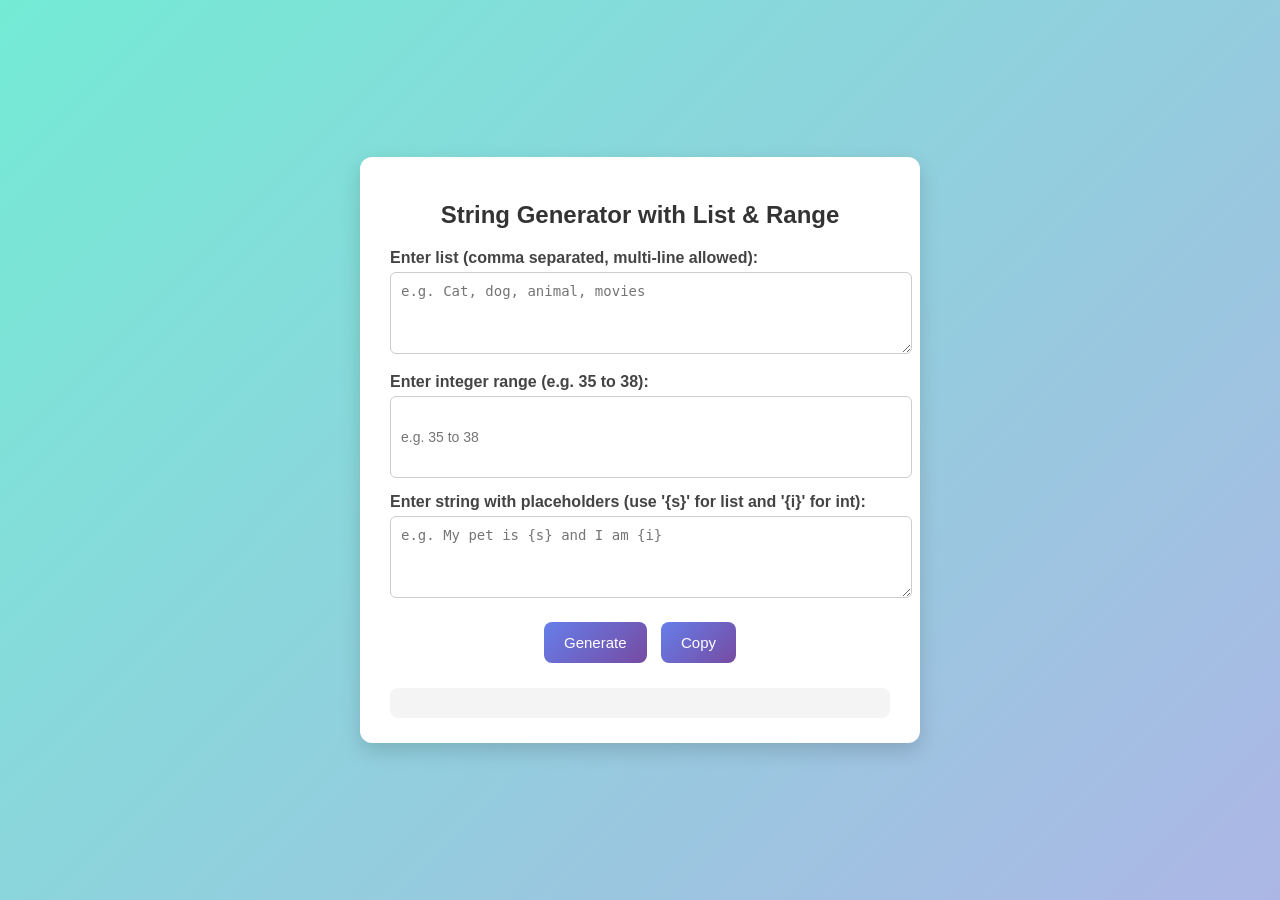
==== index.html @ db5f039a "Create index.html" ====
<!DOCTYPE html>
<html lang="en">
<head>
  <meta charset="UTF-8">
  <title>String Generator with List & Range</title>
  <style>
    body {
      font-family: 'Segoe UI', Tahoma, sans-serif;
      background: linear-gradient(135deg, #74ebd5 0%, #ACB6E5 100%);
      margin: 0;
      height: 100vh;
      display: flex;
      justify-content: center;
      align-items: center;
    }

    .container {
      background: #fff;
      padding: 25px 30px;
      border-radius: 12px;
      box-shadow: 0 8px 20px rgba(0,0,0,0.15);
      width: 500px;
      text-align: center;
    }

    h2 {
      margin-bottom: 20px;
      color: #333;
    }

    .input-box {
      margin-bottom: 15px;
      text-align: left;
    }

    label {
      font-weight: bold;
      display: block;
      margin-bottom: 5px;
      color: #444;
    }

    textarea, input[type="text"] {
      width: 100%;
      min-height: 60px;
      padding: 10px;
      border: 1px solid #ccc;
      border-radius: 6px;
      font-size: 14px;
      resize: vertical;
      transition: border-color 0.3s;
    }

    textarea:focus, input[type="text"]:focus {
      border-color: #74ebd5;
      outline: none;
    }

    button {
      background: linear-gradient(135deg, #667eea 0%, #764ba2 100%);
      color: white;
      border: none;
      padding: 12px 20px;
      border-radius: 8px;
      font-size: 15px;
      cursor: pointer;
      transition: transform 0.2s, box-shadow 0.2s;
      margin: 5px;
    }

    button:hover {
      transform: translateY(-2px);
      box-shadow: 0 6px 12px rgba(0,0,0,0.2);
    }

    .result {
      margin-top: 20px;
      padding: 15px;
      border-radius: 8px;
      background: #f4f4f4;
      text-align: left;
      font-family: monospace;
      white-space: pre-wrap;
      max-height: 200px;
      overflow-y: auto;
    }

    .copy-status {
      margin-top: 8px;
      font-size: 13px;
      color: green;
      display: none;
    }
  </style>
</head>
<body>
  <div class="container">
    <h2>String Generator with List & Range</h2>

    <div class="input-box">
      <label>Enter list (comma separated, multi-line allowed):</label>
      <textarea id="listInput" placeholder="e.g. Cat, dog, animal, movies"></textarea>
    </div>

    <div class="input-box">
      <label>Enter integer range (e.g. 35 to 38):</label>
      <input type="text" id="rangeInput" placeholder="e.g. 35 to 38">
    </div>

    <div class="input-box">
      <label>Enter string with placeholders (use '{s}' for list and '{i}' for int):</label>
      <textarea id="stringInput" placeholder="e.g. My pet is {s} and I am {i}"></textarea>
    </div>

    <button onclick="generateOutput()">Generate</button>
    <button onclick="copyOutput()">Copy</button>

    <div class="result" id="output"></div>
    <div class="copy-status" id="copyStatus">✅ Copied to clipboard!</div>
  </div>

  <script>
    function generateOutput() {
      const listInput = document.getElementById("listInput").value.trim();
      const rangeInput = document.getElementById("rangeInput").value.trim();
      const stringInput = document.getElementById("stringInput").value.trim();
      const outputDiv = document.getElementById("output");
      const copyStatus = document.getElementById("copyStatus");

      copyStatus.style.display = "none"; // reset status

      if (!stringInput) {
        outputDiv.textContent = "⚠️ Please enter a string template.";
        return;
      }

      let result = "";

      // Parse list
      const items = listInput
        ? listInput.split(/[\n,]+/).map(item => item.trim()).filter(item => item.length > 0)
        : [];

      // Parse range
      let rangeNums = [];
      if (rangeInput) {
        const match = rangeInput.match(/(\d+)\s*to\s*(\d+)/i);
        if (match) {
          let start = parseInt(match[1], 10);
          let end = parseInt(match[2], 10);
          let step = start <= end ? 1 : -1;
          for (let i = start; step > 0 ? i <= end : i >= end; i += step) {
            rangeNums.push(i);
          }
        }
      }

      // Pairing logic
      if (items.length && rangeNums.length && (stringInput.includes("{s}") || stringInput.includes("{i}"))) {
        const maxLen = Math.max(items.length, rangeNums.length);
        for (let idx = 0; idx < maxLen; idx++) {
          const sVal = items[idx] || "";
          const iVal = rangeNums[idx] !== undefined ? rangeNums[idx] : "";
          result += stringInput.replace(/\{s\}/g, sVal).replace(/\{i\}/g, iVal) + "\n";
        }
      } else if (items.length && stringInput.includes("{s}")) {
        items.forEach(s => {
          result += stringInput.replace(/\{s\}/g, s) + "\n";
        });
      } else if (rangeNums.length && stringInput.includes("{i}")) {
        rangeNums.forEach(i => {
          result += stringInput.replace(/\{i\}/g, i) + "\n";
        });
      } else {
        result = "⚠️ No output generated.";
      }

      outputDiv.textContent = result;
    }

    function copyOutput() {
      const outputText = document.getElementById("output").textContent;
      const copyStatus = document.getElementById("copyStatus");

      if (!outputText || outputText.startsWith("⚠️")) {
        copyStatus.textContent = "⚠️ Nothing valid to copy!";
        copyStatus.style.color = "red";
        copyStatus.style.display = "block";
        return;
      }

      navigator.clipboard.writeText(outputText).then(() => {
        copyStatus.textContent = "✅ Copied to clipboard!";
        copyStatus.style.color = "green";
        copyStatus.style.display = "block";
      }).catch(err => {
        copyStatus.textContent = "❌ Copy failed!";
        copyStatus.style.color = "red";
        copyStatus.style.display = "block";
      });
    }
  </script>
</body>
</html>
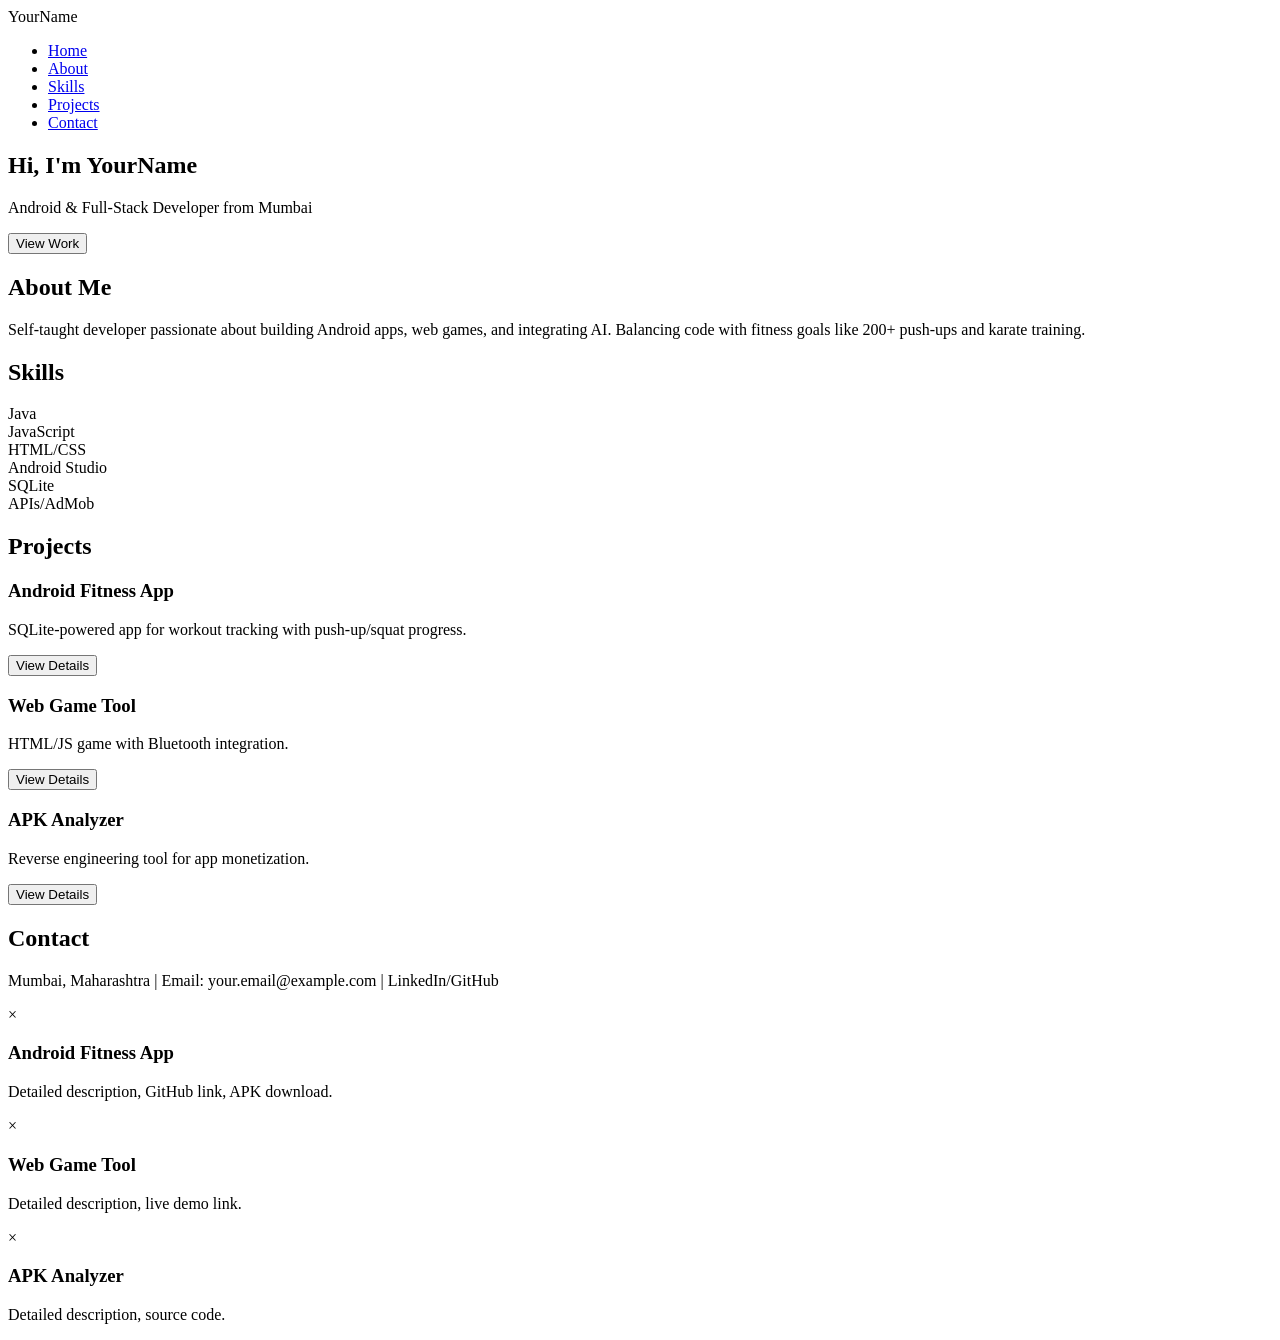
==== commit 113624f4: "Create index.html" ====
--- a/index.html
+++ b/index.html
@@ -1,204 +1,100 @@
 <!DOCTYPE html>
 <html lang="en">
 <head>
-  <meta charset="UTF-8">
-  <title>String Generator with List & Range</title>
-  <style>
-    body {
-      font-family: 'Segoe UI', Tahoma, sans-serif;
-      background: linear-gradient(135deg, #74ebd5 0%, #ACB6E5 100%);
-      margin: 0;
-      height: 100vh;
-      display: flex;
-      justify-content: center;
-      align-items: center;
-    }
-
-    .container {
-      background: #fff;
-      padding: 25px 30px;
-      border-radius: 12px;
-      box-shadow: 0 8px 20px rgba(0,0,0,0.15);
-      width: 500px;
-      text-align: center;
-    }
-
-    h2 {
-      margin-bottom: 20px;
-      color: #333;
-    }
-
-    .input-box {
-      margin-bottom: 15px;
-      text-align: left;
-    }
-
-    label {
-      font-weight: bold;
-      display: block;
-      margin-bottom: 5px;
-      color: #444;
-    }
-
-    textarea, input[type="text"] {
-      width: 100%;
-      min-height: 60px;
-      padding: 10px;
-      border: 1px solid #ccc;
-      border-radius: 6px;
-      font-size: 14px;
-      resize: vertical;
-      transition: border-color 0.3s;
-    }
-
-    textarea:focus, input[type="text"]:focus {
-      border-color: #74ebd5;
-      outline: none;
-    }
-
-    button {
-      background: linear-gradient(135deg, #667eea 0%, #764ba2 100%);
-      color: white;
-      border: none;
-      padding: 12px 20px;
-      border-radius: 8px;
-      font-size: 15px;
-      cursor: pointer;
-      transition: transform 0.2s, box-shadow 0.2s;
-      margin: 5px;
-    }
-
-    button:hover {
-      transform: translateY(-2px);
-      box-shadow: 0 6px 12px rgba(0,0,0,0.2);
-    }
-
-    .result {
-      margin-top: 20px;
-      padding: 15px;
-      border-radius: 8px;
-      background: #f4f4f4;
-      text-align: left;
-      font-family: monospace;
-      white-space: pre-wrap;
-      max-height: 200px;
-      overflow-y: auto;
-    }
-
-    .copy-status {
-      margin-top: 8px;
-      font-size: 13px;
-      color: green;
-      display: none;
-    }
-  </style>
+    <meta charset="UTF-8">
+    <meta name="viewport" content="width=device-width, initial-scale=1.0">
+    <title>Your Portfolio - Android & Web Developer</title>
+    <link rel="stylesheet" href="style.css">
+    <link href="https://fonts.googleapis.com/css2?family=Poppins:wght@300;400;600;700&display=swap" rel="stylesheet">
 </head>
 <body>
-  <div class="container">
-    <h2>String Generator with List & Range</h2>
+    <nav class="navbar">
+        <div class="nav-container">
+            <div class="logo">YourName</div>
+            <ul class="nav-menu">
+                <li><a href="#home">Home</a></li>
+                <li><a href="#about">About</a></li>
+                <li><a href="#skills">Skills</a></li>
+                <li><a href="#projects">Projects</a></li>
+                <li><a href="#contact">Contact</a></li>
+            </ul>
+        </div>
+    </nav>
 
-    <div class="input-box">
-      <label>Enter list (comma separated, multi-line allowed):</label>
-      <textarea id="listInput" placeholder="e.g. Cat, dog, animal, movies"></textarea>
+    <section id="home" class="hero">
+        <div class="hero-content">
+            <h1 class="gradient-text">Hi, I'm <span>YourName</span></h1>
+            <p class="hero-subtitle">Android & Full-Stack Developer from Mumbai</p>
+            <button class="cta-btn">View Work</button>
+        </div>
+    </section>
+
+    <section id="about" class="about">
+        <h2>About Me</h2>
+        <p>Self-taught developer passionate about building Android apps, web games, and integrating AI. Balancing code with fitness goals like 200+ push-ups and karate training.</p>
+    </section>
+
+    <section id="skills" class="skills">
+        <h2>Skills</h2>
+        <div class="skills-grid">
+            <div class="skill-card">Java</div>
+            <div class="skill-card">JavaScript</div>
+            <div class="skill-card">HTML/CSS</div>
+            <div class="skill-card">Android Studio</div>
+            <div class="skill-card">SQLite</div>
+            <div class="skill-card">APIs/AdMob</div>
+        </div>
+    </section>
+
+    <section id="projects" class="projects">
+        <h2>Projects</h2>
+        <div class="projects-grid">
+            <div class="project-card">
+                <h3>Android Fitness App</h3>
+                <p>SQLite-powered app for workout tracking with push-up/squat progress.</p>
+                <button class="modal-btn" data-modal="1">View Details</button>
+            </div>
+            <div class="project-card">
+                <h3>Web Game Tool</h3>
+                <p>HTML/JS game with Bluetooth integration.</p>
+                <button class="modal-btn" data-modal="2">View Details</button>
+            </div>
+            <div class="project-card">
+                <h3>APK Analyzer</h3>
+                <p>Reverse engineering tool for app monetization.</p>
+                <button class="modal-btn" data-modal="3">View Details</button>
+            </div>
+        </div>
+    </section>
+
+    <section id="contact" class="contact">
+        <h2>Contact</h2>
+        <p>Mumbai, Maharashtra | Email: your.email@example.com | LinkedIn/GitHub</p>
+    </section>
+
+    <!-- Modals -->
+    <div id="modal1" class="modal">
+        <div class="modal-content">
+            <span class="close">&times;</span>
+            <h3>Android Fitness App</h3>
+            <p>Detailed description, GitHub link, APK download.</p>
+        </div>
+    </div>
+    <div id="modal2" class="modal">
+        <div class="modal-content">
+            <span class="close">&times;</span>
+            <h3>Web Game Tool</h3>
+            <p>Detailed description, live demo link.</p>
+        </div>
+    </div>
+    <div id="modal3" class="modal">
+        <div class="modal-content">
+            <span class="close">&times;</span>
+            <h3>APK Analyzer</h3>
+            <p>Detailed description, source code.</p>
+        </div>
     </div>
 
-    <div class="input-box">
-      <label>Enter integer range (e.g. 35 to 38):</label>
-      <input type="text" id="rangeInput" placeholder="e.g. 35 to 38">
-    </div>
-
-    <div class="input-box">
-      <label>Enter string with placeholders (use '{s}' for list and '{i}' for int):</label>
-      <textarea id="stringInput" placeholder="e.g. My pet is {s} and I am {i}"></textarea>
-    </div>
-
-    <button onclick="generateOutput()">Generate</button>
-    <button onclick="copyOutput()">Copy</button>
-
-    <div class="result" id="output"></div>
-    <div class="copy-status" id="copyStatus">✅ Copied to clipboard!</div>
-  </div>
-
-  <script>
-    function generateOutput() {
-      const listInput = document.getElementById("listInput").value.trim();
-      const rangeInput = document.getElementById("rangeInput").value.trim();
-      const stringInput = document.getElementById("stringInput").value.trim();
-      const outputDiv = document.getElementById("output");
-      const copyStatus = document.getElementById("copyStatus");
-
-      copyStatus.style.display = "none"; // reset status
-
-      if (!stringInput) {
-        outputDiv.textContent = "⚠️ Please enter a string template.";
-        return;
-      }
-
-      let result = "";
-
-      // Parse list
-      const items = listInput
-        ? listInput.split(/[\n,]+/).map(item => item.trim()).filter(item => item.length > 0)
-        : [];
-
-      // Parse range
-      let rangeNums = [];
-      if (rangeInput) {
-        const match = rangeInput.match(/(\d+)\s*to\s*(\d+)/i);
-        if (match) {
-          let start = parseInt(match[1], 10);
-          let end = parseInt(match[2], 10);
-          let step = start <= end ? 1 : -1;
-          for (let i = start; step > 0 ? i <= end : i >= end; i += step) {
-            rangeNums.push(i);
-          }
-        }
-      }
-
-      // Pairing logic
-      if (items.length && rangeNums.length && (stringInput.includes("{s}") || stringInput.includes("{i}"))) {
-        const maxLen = Math.max(items.length, rangeNums.length);
-        for (let idx = 0; idx < maxLen; idx++) {
-          const sVal = items[idx] || "";
-          const iVal = rangeNums[idx] !== undefined ? rangeNums[idx] : "";
-          result += stringInput.replace(/\{s\}/g, sVal).replace(/\{i\}/g, iVal) + "\n";
-        }
-      } else if (items.length && stringInput.includes("{s}")) {
-        items.forEach(s => {
-          result += stringInput.replace(/\{s\}/g, s) + "\n";
-        });
-      } else if (rangeNums.length && stringInput.includes("{i}")) {
-        rangeNums.forEach(i => {
-          result += stringInput.replace(/\{i\}/g, i) + "\n";
-        });
-      } else {
-        result = "⚠️ No output generated.";
-      }
-
-      outputDiv.textContent = result;
-    }
-
-    function copyOutput() {
-      const outputText = document.getElementById("output").textContent;
-      const copyStatus = document.getElementById("copyStatus");
-
-      if (!outputText || outputText.startsWith("⚠️")) {
-        copyStatus.textContent = "⚠️ Nothing valid to copy!";
-        copyStatus.style.color = "red";
-        copyStatus.style.display = "block";
-        return;
-      }
-
-      navigator.clipboard.writeText(outputText).then(() => {
-        copyStatus.textContent = "✅ Copied to clipboard!";
-        copyStatus.style.color = "green";
-        copyStatus.style.display = "block";
-      }).catch(err => {
-        copyStatus.textContent = "❌ Copy failed!";
-        copyStatus.style.color = "red";
-        copyStatus.style.display = "block";
-      });
-    }
-  </script>
+    <script src="script.js"></script>
 </body>
 </html>
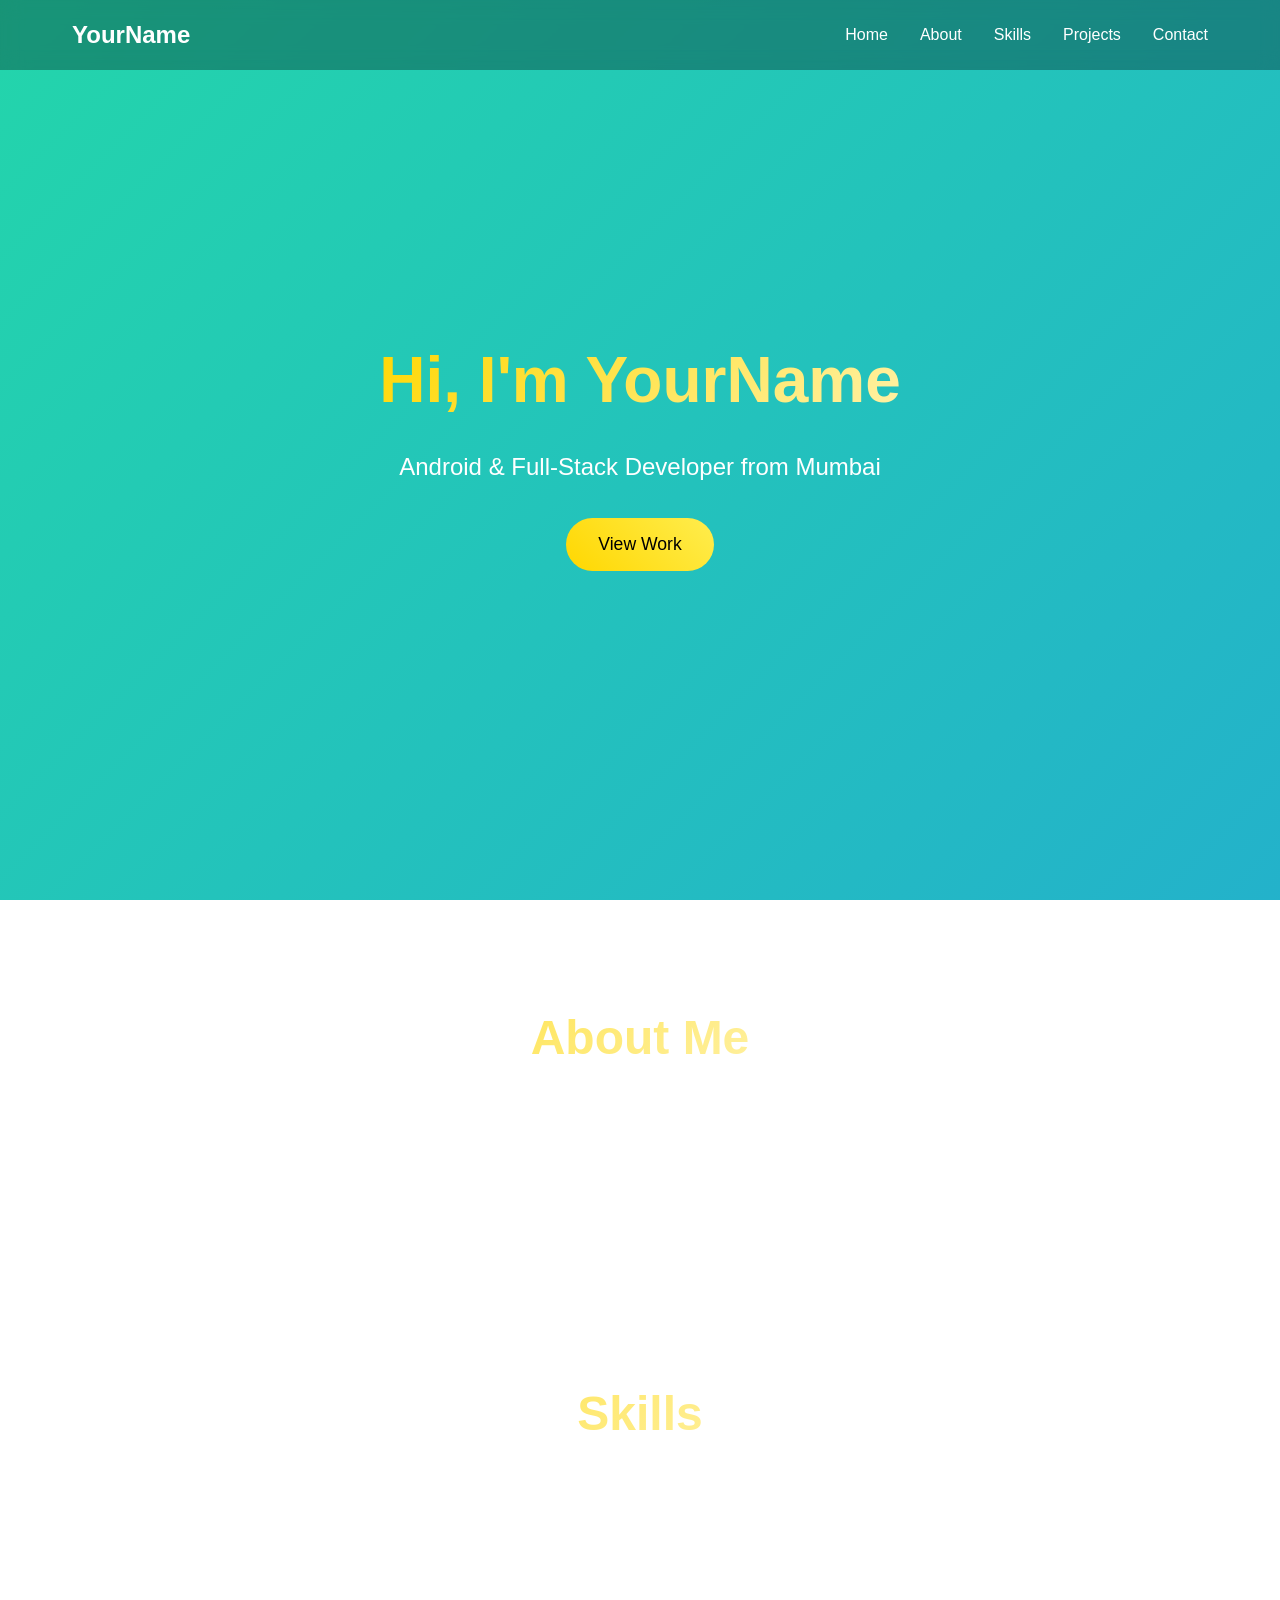
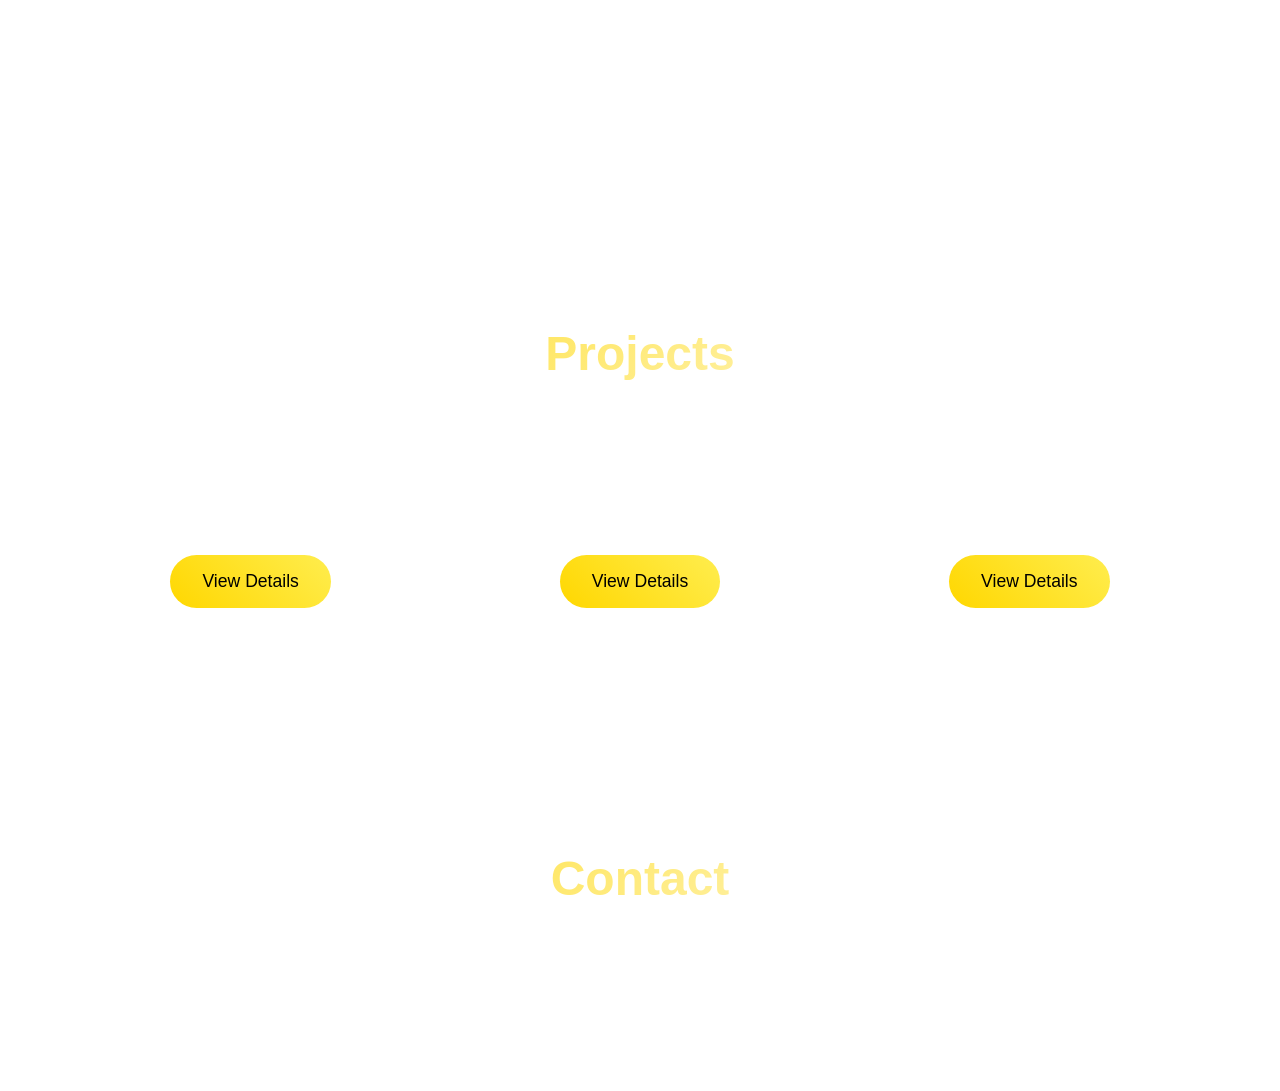
==== commit ceebf371: "Create index.html" ====
--- a/index.html
+++ b/index.html
@@ -5,6 +5,221 @@
     <meta name="viewport" content="width=device-width, initial-scale=1.0">
     <title>Your Portfolio - Android & Web Developer</title>
     <link rel="stylesheet" href="style.css">
+    <style>
+        * {
+    margin: 0;
+    padding: 0;
+    box-sizing: border-box;
+}
+
+body {
+    font-family: 'Poppins', sans-serif;
+    line-height: 1.6;
+    color: #fff;
+    overflow-x: hidden;
+}
+
+body::before {
+    content: '';
+    position: fixed;
+    top: 0;
+    left: 0;
+    width: 100%;
+    height: 100%;
+    background: linear-gradient(-45deg, #ee7752, #e73c7e, #23a6d5, #23d5ab);
+    background-size: 400% 400%;
+    animation: gradientShift 15s ease infinite;
+    z-index: -1;
+}
+
+@keyframes gradientShift {
+    0% { background-position: 0% 50%; }
+    50% { background-position: 100% 50%; }
+    100% { background-position: 0% 50%; }
+}
+
+.navbar {
+    position: fixed;
+    top: 0;
+    width: 100%;
+    padding: 1rem 0;
+    background: rgba(0,0,0,0.3);
+    backdrop-filter: blur(10px);
+    z-index: 1000;
+    animation: slideDown 1s ease;
+}
+
+@keyframes slideDown {
+    from { transform: translateY(-100%); }
+    to { transform: translateY(0); }
+}
+
+.nav-container {
+    max-width: 1200px;
+    margin: 0 auto;
+    display: flex;
+    justify-content: space-between;
+    align-items: center;
+    padding: 0 2rem;
+}
+
+.logo { font-size: 1.5rem; font-weight: 700; }
+
+.nav-menu {
+    display: flex;
+    list-style: none;
+}
+
+.nav-menu a {
+    color: #fff;
+    text-decoration: none;
+    margin-left: 2rem;
+    transition: color 0.3s;
+}
+
+.nav-menu a:hover { color: #ffd700; }
+
+section {
+    padding: 100px 0;
+    max-width: 1200px;
+    margin: 0 auto;
+    padding-left: 2rem;
+    padding-right: 2rem;
+    opacity: 0;
+    transform: translateY(50px);
+    animation: fadeInUp 1s ease forwards;
+}
+
+@keyframes fadeInUp {
+    to {
+        opacity: 1;
+        transform: translateY(0);
+    }
+}
+
+h2 {
+    font-size: 3rem;
+    text-align: center;
+    margin-bottom: 3rem;
+    background: linear-gradient(-45deg, #fff, #ffd700);
+    -webkit-background-clip: text;
+    -webkit-text-fill-color: transparent;
+    background-clip: text;
+    animation: textGlow 2s ease-in-out infinite alternate;
+}
+
+@keyframes textGlow {
+    from { filter: drop-shadow(0 0 5px #fff); }
+    to { filter: drop-shadow(0 0 20px #ffd700); }
+}
+
+.hero {
+    height: 100vh;
+    display: flex;
+    align-items: center;
+    justify-content: center;
+    text-align: center;
+}
+
+.gradient-text {
+    font-size: 4rem;
+    background: linear-gradient(-45deg, #ffd700, #fff, #ffd700);
+    background-size: 300% 300%;
+    -webkit-background-clip: text;
+    -webkit-text-fill-color: transparent;
+    background-clip: text;
+    animation: gradientText 3s ease infinite;
+}
+
+@keyframes gradientText {
+    0%, 100% { background-position: 0% 50%; }
+    50% { background-position: 100% 50%; }
+}
+
+.hero-subtitle { font-size: 1.5rem; margin: 1rem 0 2rem; }
+
+.cta-btn, .modal-btn {
+    background: linear-gradient(45deg, #ffd700, #ffed4e);
+    color: #000;
+    border: none;
+    padding: 1rem 2rem;
+    font-size: 1.1rem;
+    border-radius: 50px;
+    cursor: pointer;
+    transition: transform 0.3s, box-shadow 0.3s;
+}
+
+.cta-btn:hover, .modal-btn:hover {
+    transform: scale(1.05) translateY(-5px);
+    box-shadow: 0 10px 30px rgba(255,215,0,0.4);
+}
+
+.skills-grid, .projects-grid {
+    display: grid;
+    grid-template-columns: repeat(auto-fit, minmax(250px, 1fr));
+    gap: 2rem;
+}
+
+.skill-card, .project-card {
+    background: rgba(255,255,255,0.1);
+    padding: 2rem;
+    border-radius: 20px;
+    text-align: center;
+    backdrop-filter: blur(10px);
+    border: 1px solid rgba(255,255,255,0.2);
+    transition: all 0.4s;
+}
+
+.skill-card:hover, .project-card:hover {
+    transform: translateY(-10px) scale(1.02);
+    background: rgba(255,255,255,0.2);
+    box-shadow: 0 20px 40px rgba(0,0,0,0.3);
+}
+
+.contact {
+    text-align: center;
+}
+
+.modal {
+    display: none;
+    position: fixed;
+    z-index: 2000;
+    left: 0;
+    top: 0;
+    width: 100%;
+    height: 100%;
+    background: rgba(0,0,0,0.8);
+    animation: fadeIn 0.3s;
+}
+
+@keyframes fadeIn {
+    from { opacity: 0; }
+    to { opacity: 1; }
+}
+
+.modal-content {
+    background: linear-gradient(135deg, rgba(255,255,255,0.1), rgba(255,255,255,0.05));
+    margin: 10% auto;
+    padding: 2rem;
+    border-radius: 20px;
+    width: 80%;
+    max-width: 500px;
+    backdrop-filter: blur(20px);
+    border: 1px solid rgba(255,255,255,0.3);
+}
+
+.close {
+    color: #fff;
+    float: right;
+    font-size: 2rem;
+    cursor: pointer;
+}
+
+@media (max-width: 768px) {
+    .nav-menu { flex-direction: column; }
+    .gradient-text { font-size: 2.5rem; }
+}
+    </style>
     <link href="https://fonts.googleapis.com/css2?family=Poppins:wght@300;400;600;700&display=swap" rel="stylesheet">
 </head>
 <body>
--- a/style.css
+++ b/style.css
@@ -0,0 +1,213 @@
+* {
+    margin: 0;
+    padding: 0;
+    box-sizing: border-box;
+}
+
+body {
+    font-family: 'Poppins', sans-serif;
+    line-height: 1.6;
+    color: #fff;
+    overflow-x: hidden;
+}
+
+body::before {
+    content: '';
+    position: fixed;
+    top: 0;
+    left: 0;
+    width: 100%;
+    height: 100%;
+    background: linear-gradient(-45deg, #ee7752, #e73c7e, #23a6d5, #23d5ab);
+    background-size: 400% 400%;
+    animation: gradientShift 15s ease infinite;
+    z-index: -1;
+}
+
+@keyframes gradientShift {
+    0% { background-position: 0% 50%; }
+    50% { background-position: 100% 50%; }
+    100% { background-position: 0% 50%; }
+}
+
+.navbar {
+    position: fixed;
+    top: 0;
+    width: 100%;
+    padding: 1rem 0;
+    background: rgba(0,0,0,0.3);
+    backdrop-filter: blur(10px);
+    z-index: 1000;
+    animation: slideDown 1s ease;
+}
+
+@keyframes slideDown {
+    from { transform: translateY(-100%); }
+    to { transform: translateY(0); }
+}
+
+.nav-container {
+    max-width: 1200px;
+    margin: 0 auto;
+    display: flex;
+    justify-content: space-between;
+    align-items: center;
+    padding: 0 2rem;
+}
+
+.logo { font-size: 1.5rem; font-weight: 700; }
+
+.nav-menu {
+    display: flex;
+    list-style: none;
+}
+
+.nav-menu a {
+    color: #fff;
+    text-decoration: none;
+    margin-left: 2rem;
+    transition: color 0.3s;
+}
+
+.nav-menu a:hover { color: #ffd700; }
+
+section {
+    padding: 100px 0;
+    max-width: 1200px;
+    margin: 0 auto;
+    padding-left: 2rem;
+    padding-right: 2rem;
+    opacity: 0;
+    transform: translateY(50px);
+    animation: fadeInUp 1s ease forwards;
+}
+
+@keyframes fadeInUp {
+    to {
+        opacity: 1;
+        transform: translateY(0);
+    }
+}
+
+h2 {
+    font-size: 3rem;
+    text-align: center;
+    margin-bottom: 3rem;
+    background: linear-gradient(-45deg, #fff, #ffd700);
+    -webkit-background-clip: text;
+    -webkit-text-fill-color: transparent;
+    background-clip: text;
+    animation: textGlow 2s ease-in-out infinite alternate;
+}
+
+@keyframes textGlow {
+    from { filter: drop-shadow(0 0 5px #fff); }
+    to { filter: drop-shadow(0 0 20px #ffd700); }
+}
+
+.hero {
+    height: 100vh;
+    display: flex;
+    align-items: center;
+    justify-content: center;
+    text-align: center;
+}
+
+.gradient-text {
+    font-size: 4rem;
+    background: linear-gradient(-45deg, #ffd700, #fff, #ffd700);
+    background-size: 300% 300%;
+    -webkit-background-clip: text;
+    -webkit-text-fill-color: transparent;
+    background-clip: text;
+    animation: gradientText 3s ease infinite;
+}
+
+@keyframes gradientText {
+    0%, 100% { background-position: 0% 50%; }
+    50% { background-position: 100% 50%; }
+}
+
+.hero-subtitle { font-size: 1.5rem; margin: 1rem 0 2rem; }
+
+.cta-btn, .modal-btn {
+    background: linear-gradient(45deg, #ffd700, #ffed4e);
+    color: #000;
+    border: none;
+    padding: 1rem 2rem;
+    font-size: 1.1rem;
+    border-radius: 50px;
+    cursor: pointer;
+    transition: transform 0.3s, box-shadow 0.3s;
+}
+
+.cta-btn:hover, .modal-btn:hover {
+    transform: scale(1.05) translateY(-5px);
+    box-shadow: 0 10px 30px rgba(255,215,0,0.4);
+}
+
+.skills-grid, .projects-grid {
+    display: grid;
+    grid-template-columns: repeat(auto-fit, minmax(250px, 1fr));
+    gap: 2rem;
+}
+
+.skill-card, .project-card {
+    background: rgba(255,255,255,0.1);
+    padding: 2rem;
+    border-radius: 20px;
+    text-align: center;
+    backdrop-filter: blur(10px);
+    border: 1px solid rgba(255,255,255,0.2);
+    transition: all 0.4s;
+}
+
+.skill-card:hover, .project-card:hover {
+    transform: translateY(-10px) scale(1.02);
+    background: rgba(255,255,255,0.2);
+    box-shadow: 0 20px 40px rgba(0,0,0,0.3);
+}
+
+.contact {
+    text-align: center;
+}
+
+.modal {
+    display: none;
+    position: fixed;
+    z-index: 2000;
+    left: 0;
+    top: 0;
+    width: 100%;
+    height: 100%;
+    background: rgba(0,0,0,0.8);
+    animation: fadeIn 0.3s;
+}
+
+@keyframes fadeIn {
+    from { opacity: 0; }
+    to { opacity: 1; }
+}
+
+.modal-content {
+    background: linear-gradient(135deg, rgba(255,255,255,0.1), rgba(255,255,255,0.05));
+    margin: 10% auto;
+    padding: 2rem;
+    border-radius: 20px;
+    width: 80%;
+    max-width: 500px;
+    backdrop-filter: blur(20px);
+    border: 1px solid rgba(255,255,255,0.3);
+}
+
+.close {
+    color: #fff;
+    float: right;
+    font-size: 2rem;
+    cursor: pointer;
+}
+
+@media (max-width: 768px) {
+    .nav-menu { flex-direction: column; }
+    .gradient-text { font-size: 2.5rem; }
+}
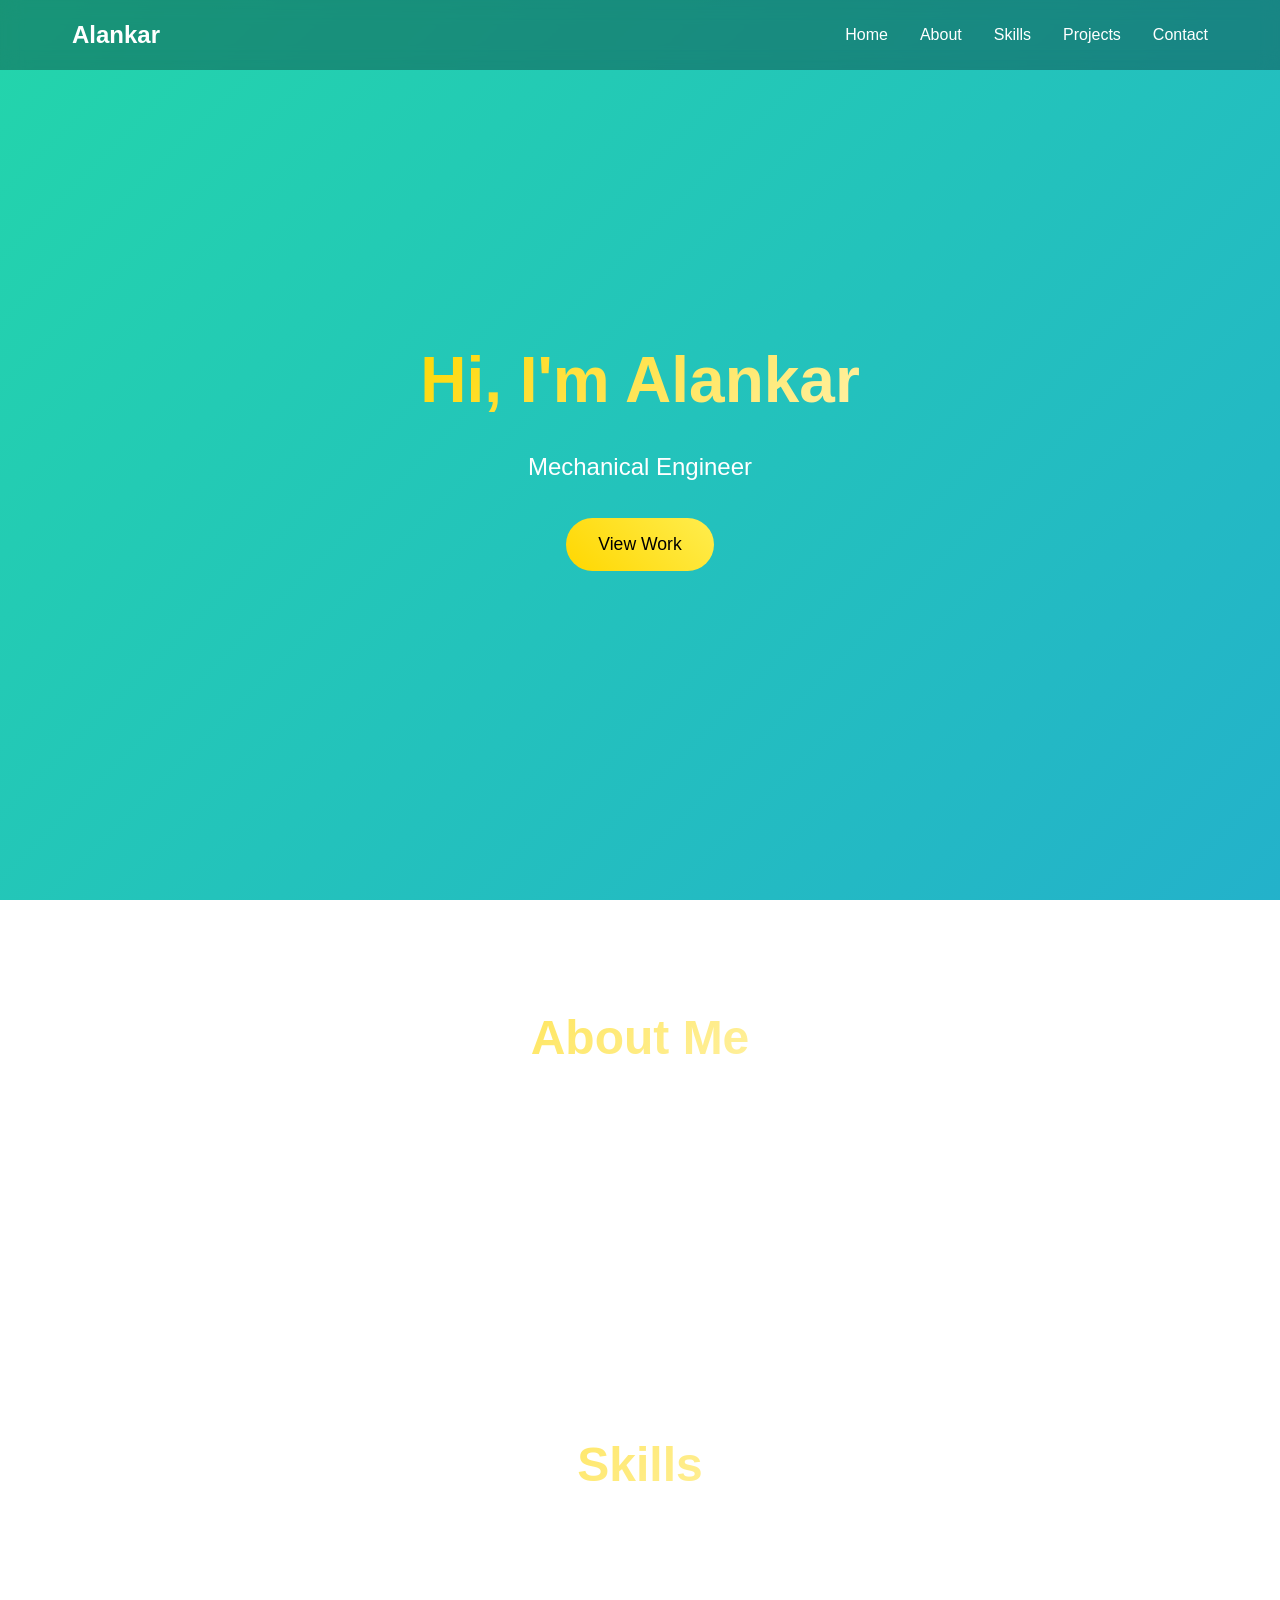
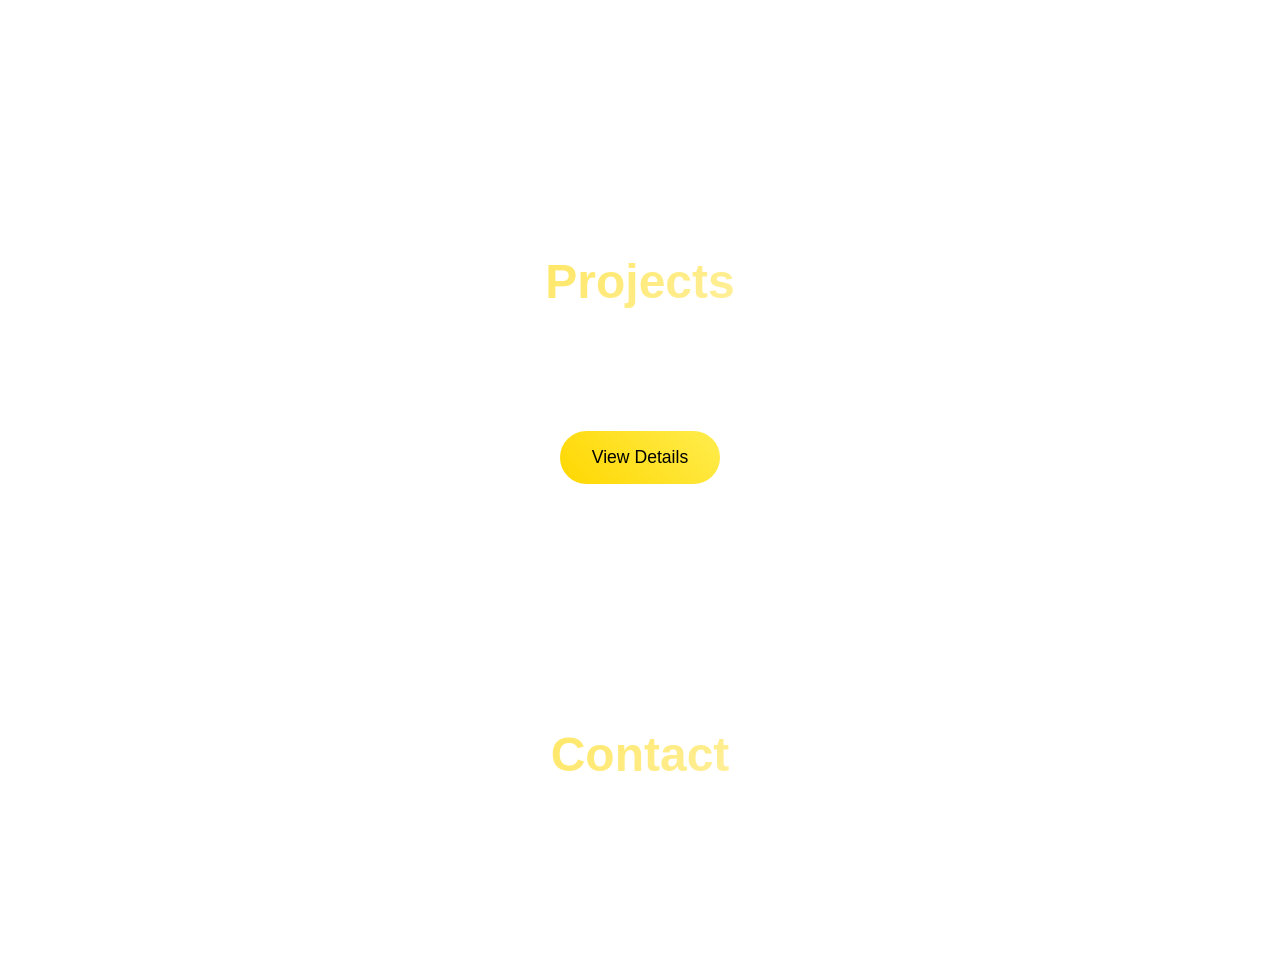
==== commit dabffcfc: "Create index.html" ====
--- a/index.html
+++ b/index.html
@@ -225,7 +225,7 @@
 <body>
     <nav class="navbar">
         <div class="nav-container">
-            <div class="logo">YourName</div>
+            <div class="logo">Alankar</div>
             <ul class="nav-menu">
                 <li><a href="#home">Home</a></li>
                 <li><a href="#about">About</a></li>
@@ -238,26 +238,27 @@
 
     <section id="home" class="hero">
         <div class="hero-content">
-            <h1 class="gradient-text">Hi, I'm <span>YourName</span></h1>
-            <p class="hero-subtitle">Android & Full-Stack Developer from Mumbai</p>
+            <h1 class="gradient-text">Hi, I'm <span>Alankar</span></h1>
+            <p class="hero-subtitle">Mechanical Engineer</p>
             <button class="cta-btn">View Work</button>
         </div>
     </section>
 
     <section id="about" class="about">
         <h2>About Me</h2>
-        <p>Self-taught developer passionate about building Android apps, web games, and integrating AI. Balancing code with fitness goals like 200+ push-ups and karate training.</p>
+        <p>I’m currently learning mechanical design using SolidWorks and building my skills in 3D modeling and engineering concepts.</p>
+<p>Along with that, I’m also an Android app developer and have published an app on the Google Play Store. I often use AI tools to help me develop and improve my applications while continuing to learn programming concepts.
+</p>
+<p>My goal is to keep developing technical skills and work on innovative projects in both engineering design and technology.</p>
     </section>
 
     <section id="skills" class="skills">
         <h2>Skills</h2>
         <div class="skills-grid">
-            <div class="skill-card">Java</div>
-            <div class="skill-card">JavaScript</div>
-            <div class="skill-card">HTML/CSS</div>
-            <div class="skill-card">Android Studio</div>
-            <div class="skill-card">SQLite</div>
-            <div class="skill-card">APIs/AdMob</div>
+            <div class="skill-card">BIM MEP</div>
+            <div class="skill-card">Vibe Coding</div>
+            <div class="skill-card">Android development</div>
+            <div class="skill-card">CAD</div>
         </div>
     </section>
 
@@ -265,34 +266,25 @@
         <h2>Projects</h2>
         <div class="projects-grid">
             <div class="project-card">
-                <h3>Android Fitness App</h3>
-                <p>SQLite-powered app for workout tracking with push-up/squat progress.</p>
+                <h3>Android Prompting App</h3>
+                <p></p>
                 <button class="modal-btn" data-modal="1">View Details</button>
             </div>
-            <div class="project-card">
-                <h3>Web Game Tool</h3>
-                <p>HTML/JS game with Bluetooth integration.</p>
-                <button class="modal-btn" data-modal="2">View Details</button>
-            </div>
-            <div class="project-card">
-                <h3>APK Analyzer</h3>
-                <p>Reverse engineering tool for app monetization.</p>
-                <button class="modal-btn" data-modal="3">View Details</button>
-            </div>
         </div>
     </section>
 
     <section id="contact" class="contact">
         <h2>Contact</h2>
-        <p>Mumbai, Maharashtra | Email: your.email@example.com | LinkedIn/GitHub</p>
+        <p>Navi Mumbai, Maharashtra | Email: r8178141@gmail.com</p>
     </section>
 
     <!-- Modals -->
     <div id="modal1" class="modal">
         <div class="modal-content">
             <span class="close">&times;</span>
-            <h3>Android Fitness App</h3>
-            <p>Detailed description, GitHub link, APK download.</p>
+            <h3>Android Prompting App</h3>
+            <p>A basic app to learn prompting</p>
+            <p><a href ="https://play.google.com/store/apps/details?id=com.ekaant.prompting">View App</a></p>
         </div>
     </div>
     <div id="modal2" class="modal">
